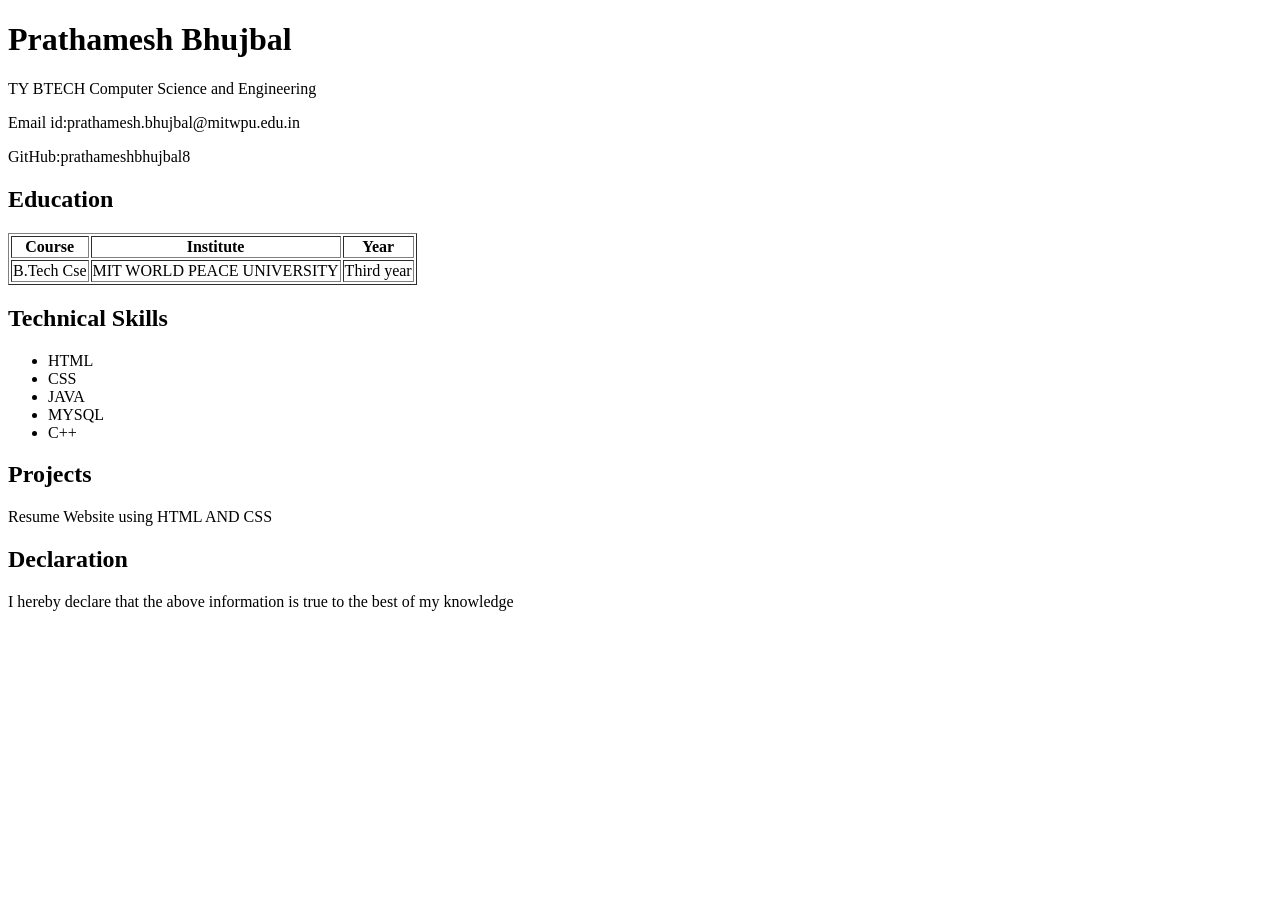
==== index.html @ 6bc333de "Create index.html" ====
<!DOCTYPE html>
<html>
  <head>
    <title>Resume</title>
  </head>
  <body>
    <h1>Prathamesh Bhujbal</h1>
    <p>
      TY BTECH Computer Science and Engineering
    </p>
    <p>Email id:prathamesh.bhujbal@mitwpu.edu.in</p>
    <p>GitHub:prathameshbhujbal8</p>
    <h2>Education</h2>
    <table border="1">
      <tr>
        <th>Course</th>
        <th>Institute</th>
        <th>Year</th>
      </tr>
      <tr>
        <td>B.Tech Cse</td>
        <td>MIT WORLD PEACE UNIVERSITY</td>
        <td>Third year</td>
      </tr>
    </table>
   <h2>Technical Skills</h2> 
    <ul>
      <li>HTML</li>
      <li>CSS</li>
      <li>JAVA</li>
      <li>MYSQL</li>
      <li>C++</li>
    </ul>
    <h2>Projects</h2>
    <p>Resume Website using HTML AND CSS</p>
    <h2>Declaration</h2>
    <p>I hereby declare that the above information is true to the best of my knowledge</p>
  </body>
</html>
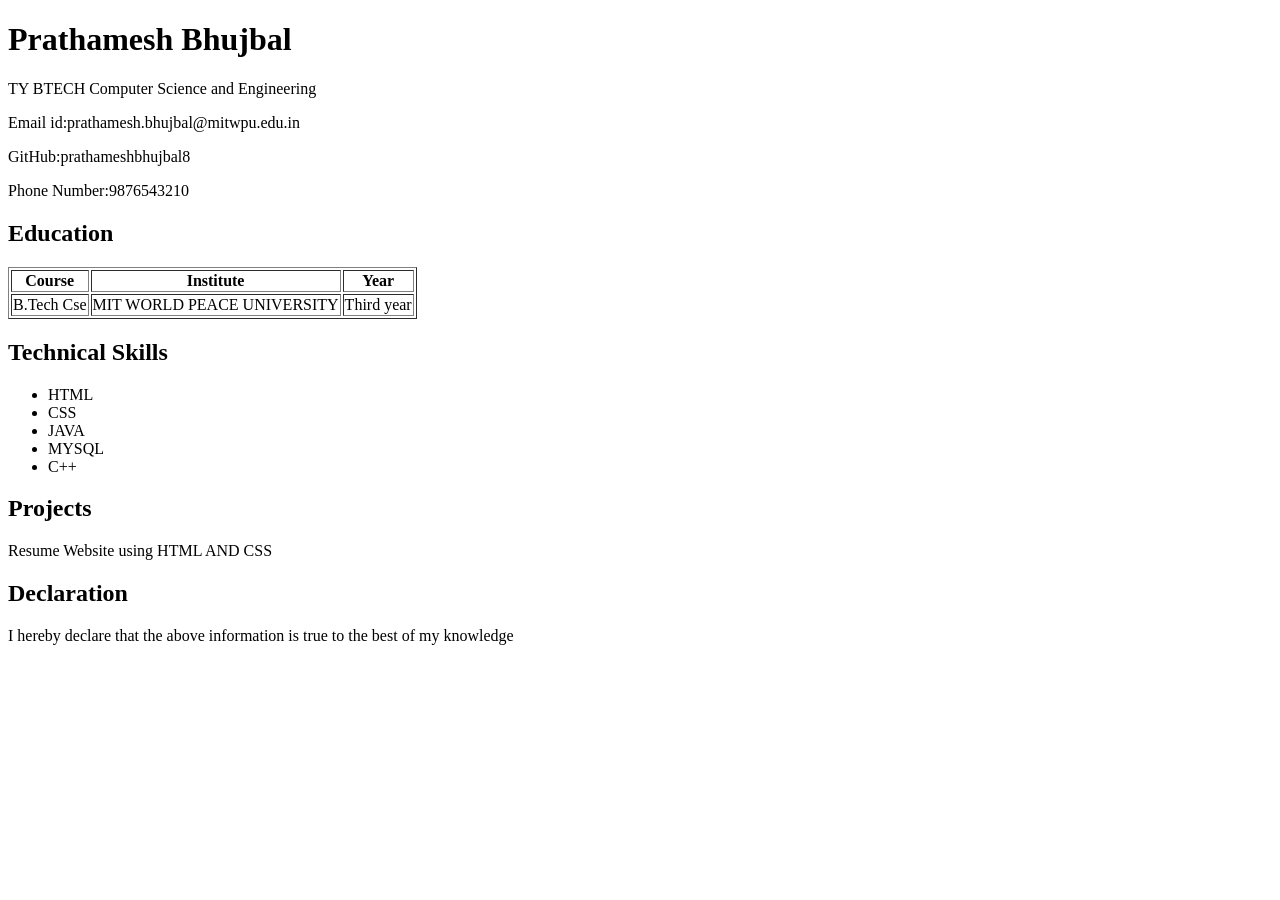
==== commit 73853f36: "index.html" ====
--- a/index.html
+++ b/index.html
@@ -10,6 +10,7 @@
     </p>
     <p>Email id:prathamesh.bhujbal@mitwpu.edu.in</p>
     <p>GitHub:prathameshbhujbal8</p>
+    <p>Phone Number:9876543210</p>
     <h2>Education</h2>
     <table border="1">
       <tr>
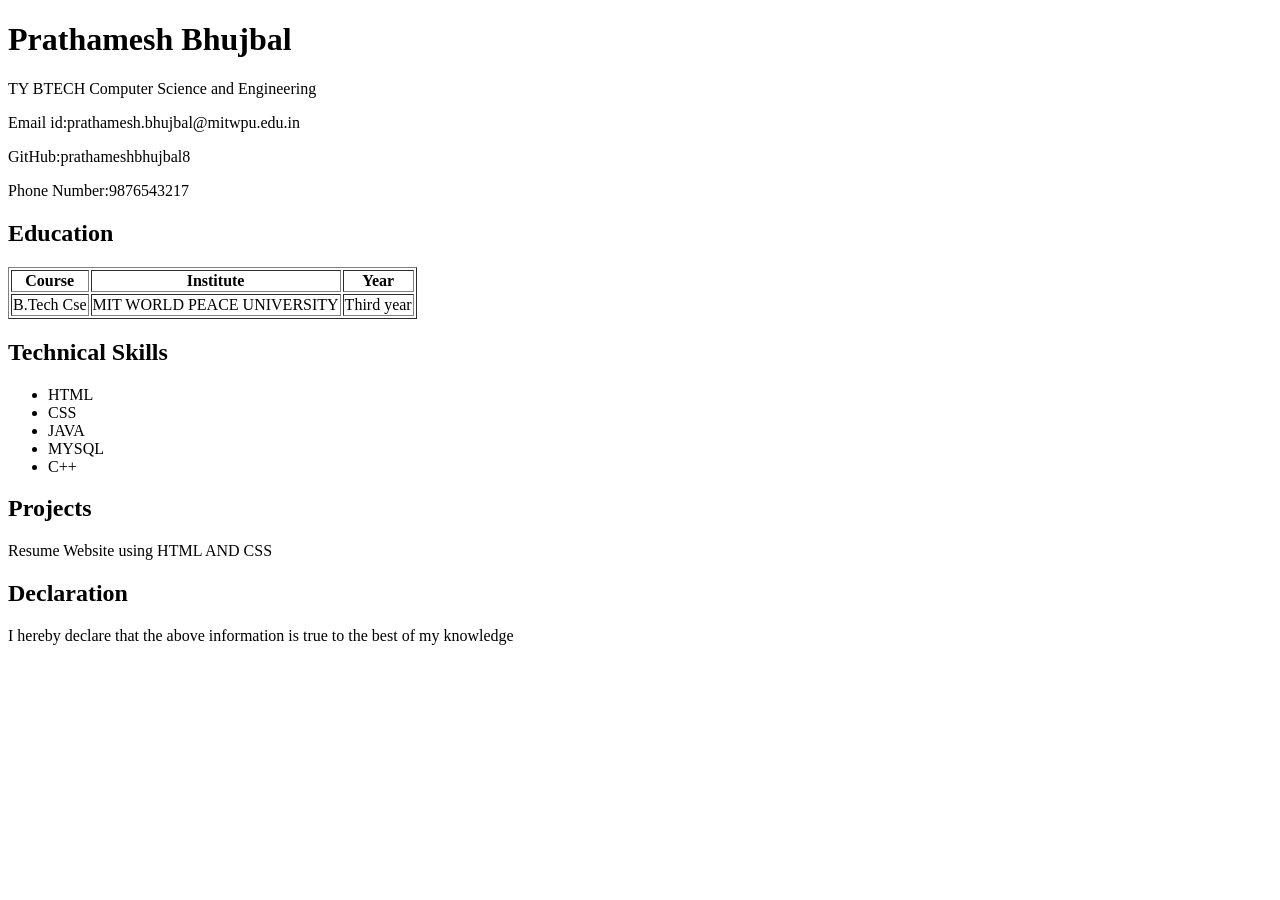
==== commit 04354b5d: "index.html" ====
--- a/index.html
+++ b/index.html
@@ -10,7 +10,7 @@
     </p>
     <p>Email id:prathamesh.bhujbal@mitwpu.edu.in</p>
     <p>GitHub:prathameshbhujbal8</p>
-    <p>Phone Number:9876543210</p>
+    <p>Phone Number:9876543217</p>
     <h2>Education</h2>
     <table border="1">
       <tr>
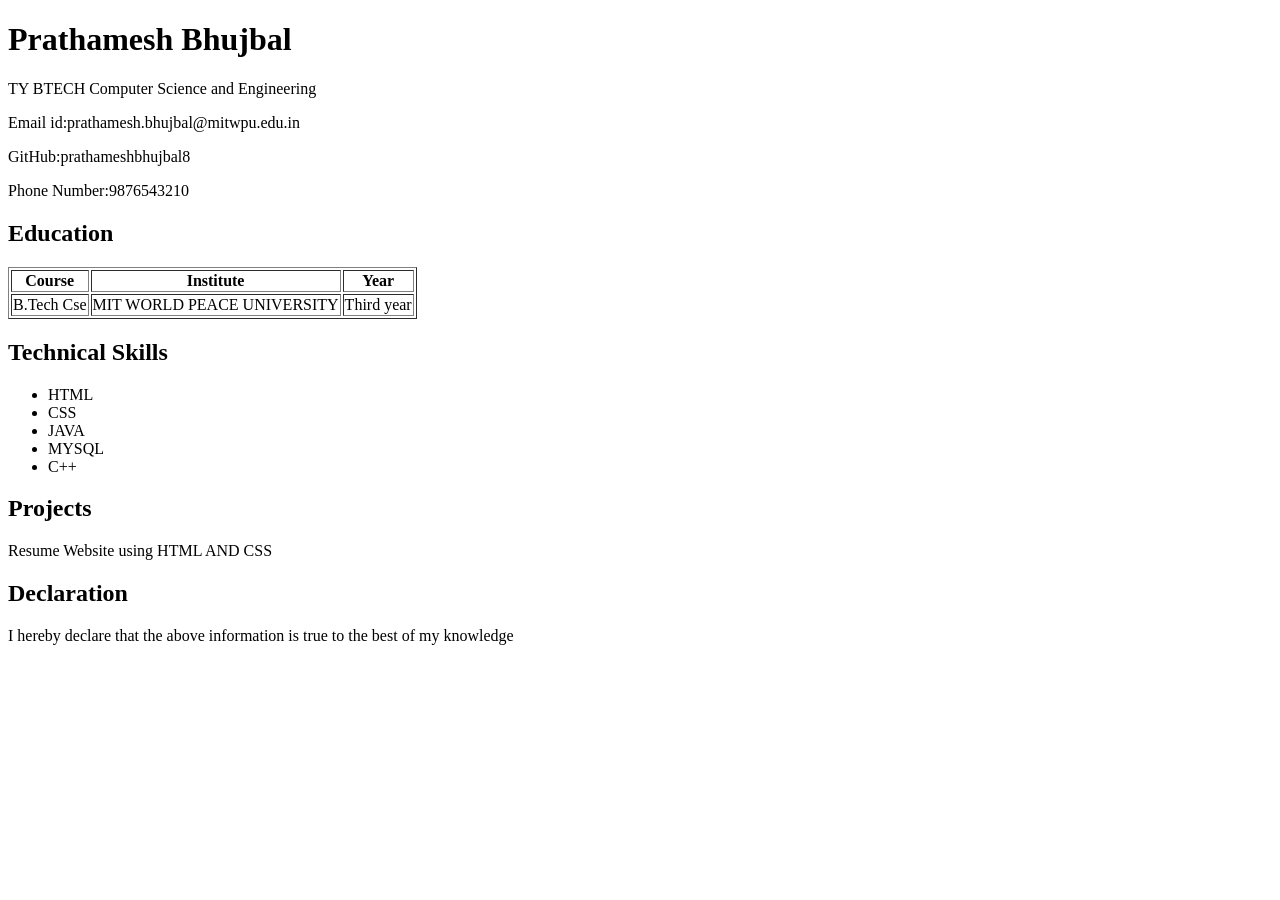
==== commit d21f4302: "index.html" ====
--- a/index.html
+++ b/index.html
@@ -10,7 +10,7 @@
     </p>
     <p>Email id:prathamesh.bhujbal@mitwpu.edu.in</p>
     <p>GitHub:prathameshbhujbal8</p>
-    <p>Phone Number:9876543217</p>
+    <p>Phone Number:9876543210</p>
     <h2>Education</h2>
     <table border="1">
       <tr>
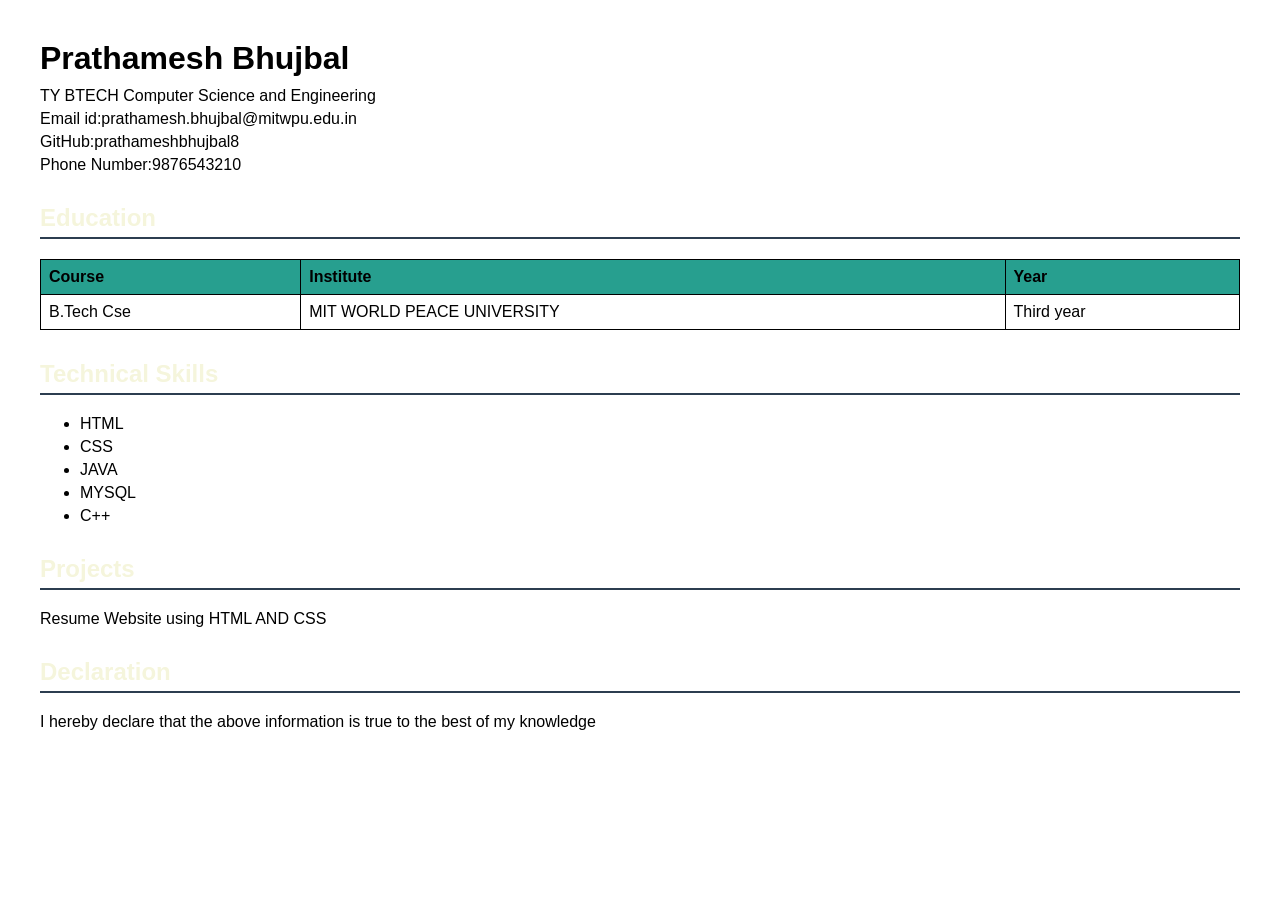
==== commit 54daa7ab: "index.html" ====
--- a/index.html
+++ b/index.html
@@ -1,6 +1,7 @@
 <!DOCTYPE html>
 <html>
-  <head>
+  <head> <link rel="stylesheet" href="style.css">
+
     <title>Resume</title>
   </head>
   <body>
--- a/style.css
+++ b/style.css
@@ -0,0 +1,39 @@
+body{
+    font-family:Arial, Helvetica, sans-serif;
+    margin: 40px;
+}
+h1{
+    text-align:cener;
+    margin-bottom: 10px;
+}
+p{
+    font-size:16px;
+    margin:5px 0;
+}
+h2
+{
+    margin-top:30px;
+    color:beige;
+    border-bottom:2px solid #2c3e50;
+    padding-bottom: 5px;
+}
+table{
+    width:100%;
+    border-collapse:collapse;
+    margin-top:10px;
+}
+th, td {
+  border: 1px solid black;
+  padding: 8px;
+  text-align: left;
+}
+th{
+    background-color:rgb(39, 159, 143)
+}
+ul{
+    margin-top:10px;
+
+}
+li{
+    margin-bottom:5px;
+}
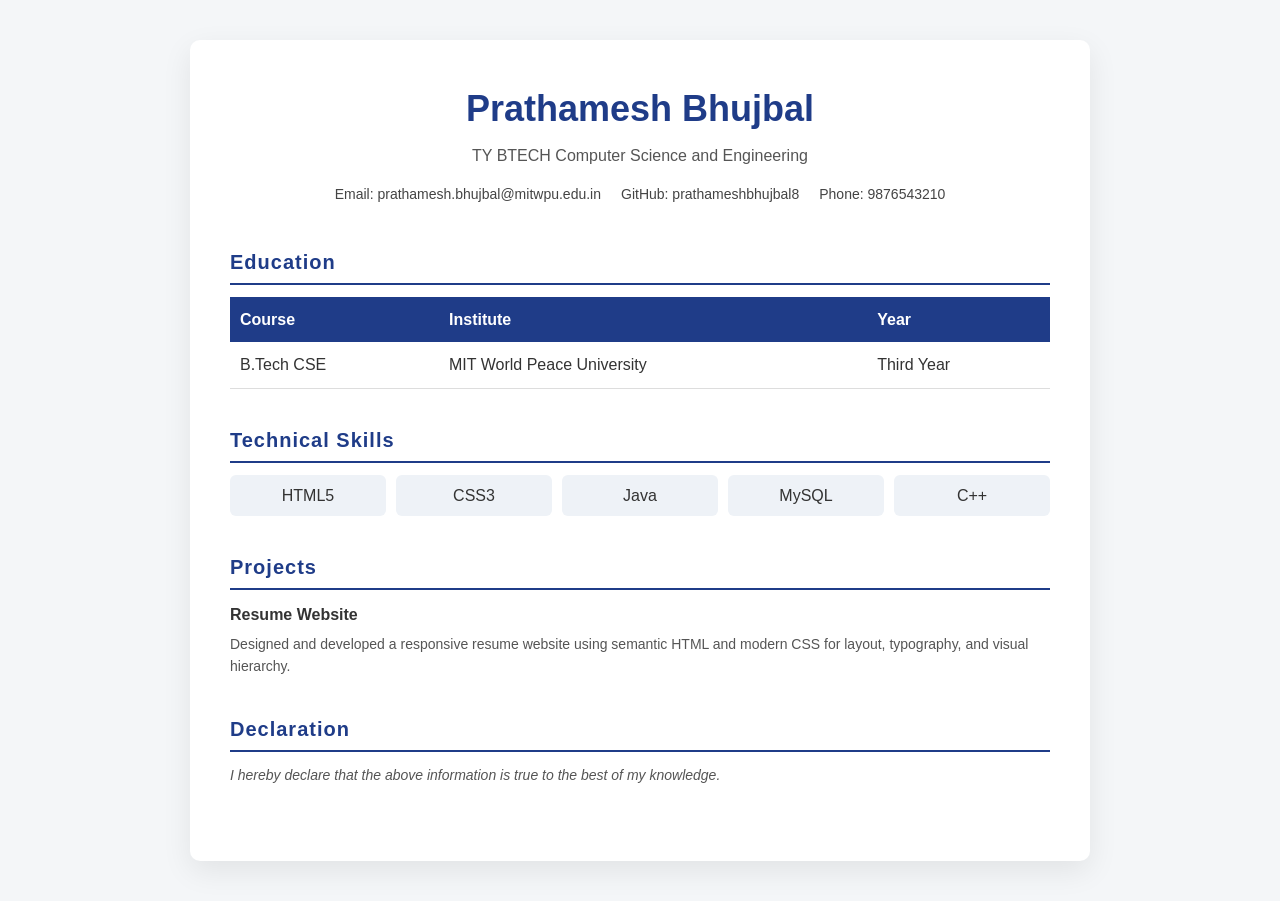
==== commit 8a5a6715: "Update index.html" ====
--- a/index.html
+++ b/index.html
@@ -1,41 +1,75 @@
 <!DOCTYPE html>
-<html>
-  <head> <link rel="stylesheet" href="style.css">
+<html lang="en">
+<head>
+  <meta charset="UTF-8" />
+  <title>Prathamesh Bhujbal | Resume</title>
+  <link rel="stylesheet" href="style.css" />
+</head>
+<body>
 
-    <title>Resume</title>
-  </head>
-  <body>
-    <h1>Prathamesh Bhujbal</h1>
-    <p>
-      TY BTECH Computer Science and Engineering
-    </p>
-    <p>Email id:prathamesh.bhujbal@mitwpu.edu.in</p>
-    <p>GitHub:prathameshbhujbal8</p>
-    <p>Phone Number:9876543210</p>
-    <h2>Education</h2>
-    <table border="1">
-      <tr>
-        <th>Course</th>
-        <th>Institute</th>
-        <th>Year</th>
-      </tr>
-      <tr>
-        <td>B.Tech Cse</td>
-        <td>MIT WORLD PEACE UNIVERSITY</td>
-        <td>Third year</td>
-      </tr>
-    </table>
-   <h2>Technical Skills</h2> 
-    <ul>
-      <li>HTML</li>
-      <li>CSS</li>
-      <li>JAVA</li>
-      <li>MYSQL</li>
-      <li>C++</li>
-    </ul>
-    <h2>Projects</h2>
-    <p>Resume Website using HTML AND CSS</p>
-    <h2>Declaration</h2>
-    <p>I hereby declare that the above information is true to the best of my knowledge</p>
-  </body>
+  <div class="container">
+
+    <header class="header">
+      <h1>Prathamesh Bhujbal</h1>
+      <p class="subtitle">TY BTECH Computer Science and Engineering</p>
+
+      <div class="contact">
+        <span>Email: prathamesh.bhujbal@mitwpu.edu.in</span>
+        <span>GitHub: prathameshbhujbal8</span>
+        <span>Phone: 9876543210</span>
+      </div>
+    </header>
+
+    <section>
+      <h2>Education</h2>
+      <table>
+        <thead>
+          <tr>
+            <th>Course</th>
+            <th>Institute</th>
+            <th>Year</th>
+          </tr>
+        </thead>
+        <tbody>
+          <tr>
+            <td>B.Tech CSE</td>
+            <td>MIT World Peace University</td>
+            <td>Third Year</td>
+          </tr>
+        </tbody>
+      </table>
+    </section>
+
+    <section>
+      <h2>Technical Skills</h2>
+      <ul class="skills">
+        <li>HTML5</li>
+        <li>CSS3</li>
+        <li>Java</li>
+        <li>MySQL</li>
+        <li>C++</li>
+      </ul>
+    </section>
+
+    <section>
+      <h2>Projects</h2>
+      <div class="project">
+        <h3>Resume Website</h3>
+        <p>
+          Designed and developed a responsive resume website using semantic HTML
+          and modern CSS for layout, typography, and visual hierarchy.
+        </p>
+      </div>
+    </section>
+
+    <section>
+      <h2>Declaration</h2>
+      <p class="declaration">
+        I hereby declare that the above information is true to the best of my knowledge.
+      </p>
+    </section>
+
+  </div>
+
+</body>
 </html>
--- a/style.css
+++ b/style.css
@@ -1,39 +1,111 @@
-body{
-    font-family:Arial, Helvetica, sans-serif;
-    margin: 40px;
+* {
+  margin: 0;
+  padding: 0;
+  box-sizing: border-box;
 }
-h1{
-    text-align:cener;
-    margin-bottom: 10px;
+
+body {
+  font-family: "Segoe UI", Arial, sans-serif;
+  background-color: #f4f6f8;
+  color: #333;
+  line-height: 1.6;
 }
-p{
-    font-size:16px;
-    margin:5px 0;
+
+.container {
+  max-width: 900px;
+  margin: 40px auto;
+  background: #ffffff;
+  padding: 40px;
+  border-radius: 10px;
+  box-shadow: 0 10px 30px rgba(0, 0, 0, 0.08);
 }
-h2
-{
-    margin-top:30px;
-    color:beige;
-    border-bottom:2px solid #2c3e50;
-    padding-bottom: 5px;
+
+.header {
+  text-align: center;
+  margin-bottom: 40px;
 }
-table{
-    width:100%;
-    border-collapse:collapse;
-    margin-top:10px;
+
+.header h1 {
+  font-size: 36px;
+  color: #1f3c88;
 }
-th, td {
-  border: 1px solid black;
-  padding: 8px;
+
+.subtitle {
+  font-size: 16px;
+  color: #555;
+  margin-top: 5px;
+}
+
+.contact {
+  margin-top: 15px;
+  display: flex;
+  justify-content: center;
+  gap: 20px;
+  flex-wrap: wrap;
+  font-size: 14px;
+  color: #444;
+}
+
+section {
+  margin-bottom: 35px;
+}
+
+h2 {
+  font-size: 20px;
+  color: #1f3c88;
+  margin-bottom: 12px;
+  border-bottom: 2px solid #1f3c88;
+  padding-bottom: 5px;
+  letter-spacing: 1px;
+}
+
+table {
+  width: 100%;
+  border-collapse: collapse;
+  margin-top: 10px;
+}
+
+th {
+  background-color: #1f3c88;
+  color: #fff;
+  padding: 10px;
   text-align: left;
 }
-th{
-    background-color:rgb(39, 159, 143)
+
+td {
+  padding: 10px;
+  border-bottom: 1px solid #ddd;
 }
-ul{
-    margin-top:10px;
 
+.skills {
+  display: grid;
+  grid-template-columns: repeat(auto-fit, minmax(120px, 1fr));
+  gap: 10px;
+  list-style: none;
+  margin-top: 10px;
 }
-li{
-    margin-bottom:5px;
+
+.skills li {
+  background: #eef2f7;
+  padding: 8px 12px;
+  border-radius: 6px;
+  text-align: center;
+  font-weight: 500;
 }
+
+.project h3 {
+  font-size: 16px;
+  color: #333;
+  margin-bottom: 5px;
+}
+
+.project p {
+  font-size: 14px;
+  color: #555;
+}
+
+.declaration {
+  font-size: 14px;
+  font-style: italic;
+  color: #555;
+}
